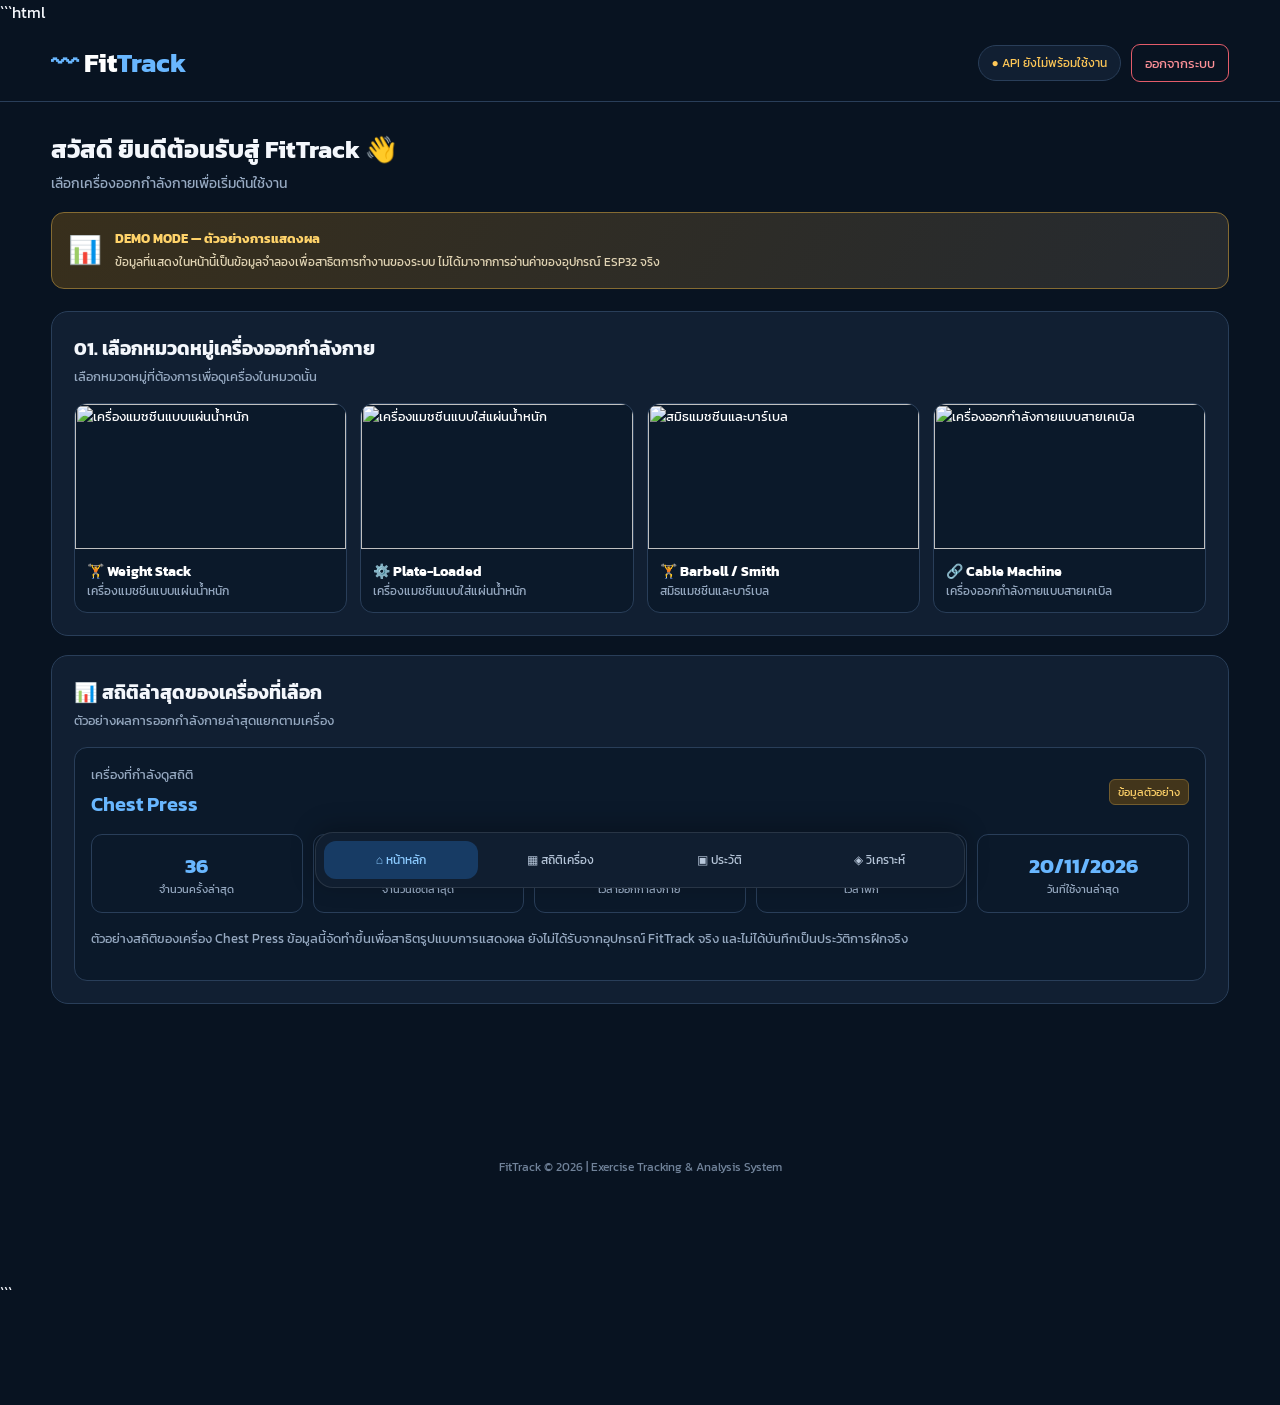
==== FitTrack/FitTrack_dashboard_connected.html @ 3fa054d5 "Add files via upload" ====
```html
<!DOCTYPE html>
<html lang="th">
<head>
<meta charset="UTF-8">
<meta name="viewport" content="width=device-width, initial-scale=1.0">
<title>FitTrack | Dashboard</title>

<style>
@import url('https://fonts.googleapis.com/css2?family=Kanit:wght@300;400;500;600;700&display=swap');

:root {
    --bg:#081321;
    --panel:#111f32;
    --panel2:#172941;
    --blue:#268cff;
    --light:#69b7ff;
    --text:#f4f7fc;
    --muted:#96a9c1;
    --border:#293e59;
    --yellow:#ffc857;
    --green:#36d69a;
    --red:#ff8c96;
}

* {box-sizing:border-box}

html {scroll-behavior:smooth;scroll-padding-top:20px}

body {
    margin:0;
    background:var(--bg);
    color:var(--text);
    font-family:'Kanit',sans-serif;
    padding-bottom:100px;
}

button {font-family:inherit;cursor:pointer}

.app {
    width:100%;
    max-width:1450px;
    margin:auto;
    min-height:100vh;
}

.header {
    padding:18px 4%;
    display:flex;
    justify-content:space-between;
    align-items:center;
    gap:12px;
    border-bottom:1px solid var(--border);
}

.logo {
    font-size:27px;
    font-weight:700;
    color:var(--light);
}

.logo span {color:white}

.header-right {
    display:flex;
    align-items:center;
    gap:10px;
}

.connection {
    background:var(--panel);
    border:1px solid var(--border);
    border-radius:30px;
    padding:8px 13px;
    font-size:12px;
    color:var(--yellow);
}

.logout {
    border:1px solid #e35c6a;
    background:transparent;
    color:#ff9299;
    padding:8px 13px;
    border-radius:9px;
}

main {padding:28px 4% 115px}

.welcome {margin-bottom:18px}

.welcome h1 {
    font-size:25px;
    margin:0;
}

.welcome p {
    color:var(--muted);
    margin:5px 0 0;
    font-size:14px;
}

/* DEMO MODE */

.demo-banner {
    display:flex;
    align-items:flex-start;
    gap:13px;
    padding:16px;
    margin-bottom:22px;
    border:1px solid #856b32;
    background:linear-gradient(120deg,#382f1c,#252a30);
    border-radius:13px;
}

.demo-banner-icon {font-size:27px}

.demo-banner strong {
    color:#ffd36a;
    font-size:13px;
}

.demo-banner p {
    color:#e2d5b5;
    font-size:12px;
    line-height:1.7;
    margin:4px 0 0;
}

.demo-tag {
    display:inline-block;
    color:#ffd36a;
    background:#42351b;
    border:1px solid #725c2e;
    border-radius:6px;
    font-size:11px;
    padding:4px 8px;
}

.section {
    background:var(--panel);
    border:1px solid var(--border);
    border-radius:17px;
    padding:22px;
    margin-bottom:19px;
}

.section-title {margin-bottom:17px}

.section-title h2 {
    margin:0;
    font-size:19px;
}

.section-title p {
    color:var(--muted);
    font-size:13px;
    margin:4px 0 0;
}

.hidden {display:none!important}

/* BOTTOM NAVIGATION */

.nav {
    position:fixed;
    bottom:12px;
    left:50%;
    transform:translateX(-50%);
    width:calc(100% - 32px);
    max-width:650px;
    display:grid;
    grid-template-columns:repeat(4,1fr);
    gap:6px;
    padding:8px;
    background:#101e30;
    border:1px solid rgba(255,255,255,0.1);
    border-radius:18px;
    box-shadow:0 -5px 25px rgba(0,0,0,.25);
    z-index:1000;
}

.nav a {
    display:flex;
    flex-direction:column;
    align-items:center;
    justify-content:center;
    text-decoration:none;
    color:#b6c6d9;
    padding:10px 4px;
    border-radius:12px;
    font-size:12px;
    text-align:center;
    white-space:nowrap;
    transition:.2s;
}

.nav a.active {
    color:#8ccbff;
    background:#173b64;
}

/* CATEGORY */

.category-grid {
    display:grid;
    grid-template-columns:repeat(4,minmax(0,1fr));
    gap:13px;
}

.category-card {
    background:#0b192a;
    border:1px solid var(--border);
    border-radius:13px;
    padding:0;
    overflow:hidden;
    color:white;
    text-align:left;
    transition:.2s;
}

.category-card:hover,
.category-card.selected {
    border:2px solid var(--blue);
    transform:translateY(-2px);
}

.category-card img {
    display:block;
    width:100%;
    height:145px;
    object-fit:cover;
}

.category-info {padding:12px}

.category-info strong {
    display:block;
    font-size:14px;
}

.category-info small {
    color:var(--muted);
    font-size:12px;
}

/* MACHINE */

.machine-grid {
    display:grid;
    grid-template-columns:repeat(3,minmax(0,1fr));
    gap:12px;
}

.machine-card {
    background:#0b192a;
    border:1px solid var(--border);
    border-radius:12px;
    color:white;
    padding:13px;
    text-align:left;
    display:flex;
    align-items:center;
    gap:12px;
    min-width:0;
}

.machine-card:hover,
.machine-card.selected {
    border-color:var(--blue);
    background:#142d4a;
}

.machine-icon {
    width:43px;
    height:43px;
    flex-shrink:0;
    border-radius:10px;
    background:#193b60;
    display:grid;
    place-items:center;
    font-size:22px;
}

.machine-card strong {
    font-size:13px;
    display:block;
}

.machine-card small {
    font-size:11px;
    color:var(--muted);
}

.back-button {
    border:1px solid var(--border);
    background:transparent;
    color:var(--light);
    padding:8px 13px;
    border-radius:8px;
    margin-bottom:15px;
}

.selection-label {
    color:var(--light);
    font-size:12px;
    margin-bottom:8px;
}

/* DETAIL */

.detail-header {
    display:flex;
    justify-content:space-between;
    align-items:center;
    gap:12px;
    flex-wrap:wrap;
    margin-bottom:18px;
}

.detail-header h2 {
    margin:0;
    font-size:22px;
}

.change-button {
    border:1px solid var(--blue);
    color:var(--light);
    background:#102b48;
    border-radius:9px;
    padding:9px 13px;
}

.detail-grid {
    display:grid;
    grid-template-columns:1fr 1fr;
    gap:15px;
}

.panel {
    background:#0b192a;
    border:1px solid var(--border);
    border-radius:13px;
    padding:16px;
    min-width:0;
}

.panel h3 {
    font-size:16px;
    margin:0 0 13px;
}

.muscle-box {
    display:flex;
    gap:14px;
    align-items:center;
    background:var(--panel2);
    padding:12px;
    border-radius:11px;
}

.muscle-box img {
    width:110px;
    height:130px;
    object-fit:cover;
    border-radius:9px;
}

.muscle-box p {
    font-size:13px;
    color:#d4e2f2;
    line-height:1.7;
}

.metrics {
    display:grid;
    grid-template-columns:repeat(4,1fr);
    gap:9px;
    margin-top:13px;
}

.metric {
    background:var(--panel2);
    border-radius:10px;
    padding:12px 5px;
    text-align:center;
}

.metric strong {
    display:block;
    color:var(--light);
    font-size:14px;
}

.metric small {
    color:var(--muted);
    font-size:11px;
}

.note {
    background:#102d4b;
    padding:12px;
    border-radius:10px;
    margin-top:12px;
    color:#d1e8ff;
    font-size:13px;
    line-height:1.8;
}

.note p {margin:4px 0 0}

/* INSTALLATION */

.install-status {
    display:inline-block;
    font-size:11px;
    padding:5px 9px;
    border-radius:6px;
    background:#42351b;
    color:var(--yellow);
    margin-bottom:12px;
}

.install-diagram {
    background:#14263d;
    border:1px solid var(--border);
    border-radius:12px;
    min-height:175px;
    padding:15px;
    display:flex;
    flex-direction:column;
    justify-content:center;
    align-items:center;
    text-align:center;
    gap:8px;
}

.diagram-icon {font-size:48px}
.diagram-main {font-size:14px;font-weight:600}
.diagram-label {color:var(--light);font-size:12px}
.diagram-caption {color:var(--muted);font-size:11px}

.install-list,
.avoid-list {
    padding-left:20px;
    margin:8px 0 0;
    font-size:13px;
    line-height:1.9;
}

.install-list {color:#d3e1f0}
.avoid-list {color:#ffd1d4}

.warning-box {
    background:#38212b;
    border:1px solid #70404c;
    color:#ffd5d9;
    border-radius:10px;
    padding:12px;
    font-size:12px;
    line-height:1.8;
    margin-top:13px;
}

/* ACCORDION */

.accordion {
    margin-top:14px;
    border:1px solid var(--border);
    border-radius:11px;
    overflow:hidden;
}

.accordion summary {
    padding:14px;
    cursor:pointer;
    background:#14263d;
    font-size:14px;
    font-weight:500;
}

.accordion-content {
    padding:13px 16px;
    font-size:13px;
    color:#d0deee;
    line-height:1.9;
    background:#0b192a;
}

.accordion-content p {margin:3px 0}

/* DEVICE */

.device-box {
    display:flex;
    justify-content:space-between;
    align-items:center;
    gap:12px;
    background:var(--panel2);
    padding:15px;
    border-radius:11px;
    margin-top:15px;
}

.device-box strong {
    color:var(--yellow);
    font-size:13px;
}

.demo {
    display:inline-block;
    color:var(--yellow);
    background:#42351b;
    border-radius:6px;
    font-size:11px;
    padding:4px 8px;
}

/* MACHINE STATISTICS */

.machine-stat-heading {
    display:flex;
    justify-content:space-between;
    align-items:center;
    gap:10px;
    flex-wrap:wrap;
    margin-bottom:15px;
}

.stats-machine-name {
    font-size:20px;
    color:var(--light);
    font-weight:600;
    margin-top:5px;
}

.summary-grid {
    display:grid;
    grid-template-columns:repeat(5,1fr);
    gap:10px;
}

.summary-item {
    background:#0b192a;
    border:1px solid var(--border);
    border-radius:11px;
    text-align:center;
    padding:15px 5px;
}

.summary-item strong {
    display:block;
    color:var(--light);
    font-size:21px;
}

.summary-item small {
    color:var(--muted);
    font-size:11px;
}

.empty-stat {
    color:var(--muted);
    font-size:13px;
    line-height:1.8;
    margin-top:14px;
}

/* FOOTER */

.footer {
    text-align:center;
    color:#71839a;
    font-size:12px;
    padding:20px 20px 105px;
}

/* RESPONSIVE */

@media(max-width:900px) {
    .category-grid {grid-template-columns:repeat(2,minmax(0,1fr))}
    .machine-grid {grid-template-columns:repeat(2,minmax(0,1fr))}
    .summary-grid {grid-template-columns:repeat(3,1fr)}
}

@media(max-width:600px) {
    .header {padding:14px}
    .logo {font-size:23px}
    .connection {font-size:10px;padding:7px 9px}
    .logout {padding:7px 9px;font-size:11px}
    main {padding:18px 13px 105px}
    .welcome h1 {font-size:21px}
    .section {padding:15px;border-radius:14px}
    .section-title h2 {font-size:17px}
    .category-grid {grid-template-columns:repeat(2,minmax(0,1fr));gap:9px}
    .category-card img {height:105px}
    .category-info {padding:9px}
    .category-info strong {font-size:12px}
    .category-info small {font-size:10px}
    .machine-grid {grid-template-columns:1fr;gap:9px}
    .machine-card {padding:11px}
    .detail-grid {grid-template-columns:1fr}
    .metrics {grid-template-columns:repeat(2,1fr)}
    .muscle-box img {width:90px;height:115px}
    .summary-grid {grid-template-columns:repeat(2,1fr)}
    .detail-header h2 {font-size:19px}
    .install-diagram {min-height:150px}
    .nav {padding:9px 7px;gap:4px}
    .nav a {font-size:11px;padding:10px 12px}
}
</style>
</head>

<body>
<div class="app">

<header class="header">
    <div class="logo">〰 <span>Fit</span>Track</div>
    <div class="header-right">
        <div class="connection" id="connectionStatus">● กำลังตรวจสอบ API...</div>
        <button class="logout" onclick="logout()">ออกจากระบบ</button>
    </div>
</header>

<main id="home">

<div class="welcome">
    <h1>สวัสดี ยินดีต้อนรับสู่ FitTrack 👋</h1>
    <p>เลือกเครื่องออกกำลังกายเพื่อเริ่มต้นใช้งาน</p>
</div>

<!-- DEMO MODE NOTICE -->
<div class="demo-banner">
    <div class="demo-banner-icon">📊</div>
    <div>
        <strong>DEMO MODE — ตัวอย่างการแสดงผล</strong>
        <p>ข้อมูลที่แสดงในหน้านี้เป็นข้อมูลจำลองเพื่อสาธิตการทำงานของระบบ ไม่ได้มาจากการอ่านค่าของอุปกรณ์ ESP32 จริง</p>
    </div>
</div>

<!-- STEP 1 -->
<section class="section" id="categorySection">
    <div class="section-title">
        <h2>01. เลือกหมวดหมู่เครื่องออกกำลังกาย</h2>
        <p>เลือกหมวดหมู่ที่ต้องการเพื่อดูเครื่องในหมวดนั้น</p>
    </div>
    <div class="category-grid" id="categoryGrid"></div>
</section>

<!-- STEP 2 -->
<section class="section hidden" id="machineSection">
    <button class="back-button" onclick="backToCategories()">← กลับไปเลือกหมวดหมู่</button>
    <div class="section-title">
        <div class="selection-label" id="selectedCategory"></div>
        <h2>02. เลือกเครื่องออกกำลังกาย</h2>
        <p>เลือกเครื่องที่ต้องการเพื่อดูรายละเอียด</p>
    </div>
    <div class="machine-grid" id="machineGrid"></div>
</section>

<!-- STEP 3 -->
<section class="section hidden" id="detailSection">

    <button class="back-button" onclick="backToMachines()">← กลับไปเลือกเครื่อง</button>

    <div class="detail-header">
        <div>
            <div class="selection-label">03. รายละเอียดเครื่องที่เลือก</div>
            <h2 id="detailName"></h2>
        </div>
        <button class="change-button" onclick="backToMachines()">เปลี่ยนเครื่อง</button>
    </div>

    <div class="detail-grid">

        <div class="panel">
            <h3>💪 กล้ามเนื้อที่ใช้งาน</h3>

            <div class="muscle-box">
                <img src="https://images.unsplash.com/photo-1534438327276-14e5300c3a48?w=400" alt="ภาพประกอบฟิตเนส">
                <p id="muscle"></p>
            </div>

            <div class="metrics">
                <div class="metric"><strong id="reps"></strong><small>จำนวนครั้ง</small></div>
                <div class="metric"><strong id="sets"></strong><small>จำนวนเซ็ต</small></div>
                <div class="metric"><strong id="rest"></strong><small>เวลาพัก</small></div>
                <div class="metric"><strong id="time"></strong><small>เวลาโดยประมาณ</small></div>
            </div>

            <div class="note">
                <strong>🔄 วิธีนับจำนวนครั้ง</strong>
                <p id="counting"></p>
            </div>
        </div>

        <div class="panel">
            <h3>📍 ตำแหน่งติดตั้ง FitTrack</h3>

            <span class="install-status" id="installStatus"></span>

            <div class="install-diagram">
                <div class="diagram-icon" id="diagramIcon">📍</div>
                <div class="diagram-main" id="placementTitle"></div>
                <div class="diagram-label" id="placementShort"></div>
                <div class="diagram-caption">ภาพแสดงแนวคิดตำแหน่งติดตั้ง ไม่ใช่ภาพยืนยันเครื่องรุ่นจริง</div>
            </div>

            <h3 style="margin-top:17px">จุดติดตั้งที่ควรตรวจสอบ</h3>
            <ul class="install-list" id="placementList"></ul>

            <h3 style="margin-top:17px">จุดที่ควรหลีกเลี่ยง</h3>
            <ul class="avoid-list" id="avoidList"></ul>

            <div class="warning-box">
                ⚠️ ตำแหน่งติดตั้งนี้เป็นแนวทางตามลักษณะเครื่อง ต้องตรวจสอบรุ่นจริง ความแข็งแรงของจุดยึด และทดสอบก่อนใช้งานทุกครั้ง ห้ามติดตั้งในจุดที่อาจหลุดหรือรบกวนการทำงานของเครื่อง
            </div>
        </div>

    </div>

    <div class="accordion">
        <details open>
            <summary>💡 คำแนะนำในการออกกำลังกาย</summary>
            <div class="accordion-content" id="guidance"></div>
        </details>
    </div>

    <div class="accordion">
        <details>
            <summary>⚠️ ข้อควรระวังในการออกกำลังกาย</summary>
            <div class="accordion-content" id="warnings"></div>
        </details>
    </div>

    <div style="margin-top:18px">
        <button onclick="startSelectedWorkout()"
            style="width:100%;background:#268cff;color:white;border:0;border-radius:10px;padding:14px;font-size:15px">
            ▶ เริ่มออกกำลังกาย
        </button>
    </div>

    <div class="device-box">
        <div>
            <strong>FitTrack Device</strong>
            <div style="font-size:12px;color:#96a9c1;margin-top:4px">
                ESP32-S3 + MPU6050
            </div>
        </div>
        <span class="demo">รอเชื่อมต่อ</span>
    </div>

</section>

<!-- MACHINE STATISTICS -->
<section class="section" id="summary">
    <div class="section-title">
        <h2>📊 สถิติล่าสุดของเครื่องที่เลือก</h2>
        <p>ตัวอย่างผลการออกกำลังกายล่าสุดแยกตามเครื่อง</p>
    </div>

    <div class="panel">
        <div class="machine-stat-heading">
            <div>
                <small style="color:#96a9c1">เครื่องที่กำลังดูสถิติ</small>
                <div class="stats-machine-name" id="latestMachineName">Chest Press</div>
            </div>
            <span class="demo-tag" id="latestStatus">ข้อมูลตัวอย่าง</span>
        </div>

        <div class="summary-grid">
            <div class="summary-item">
                <strong id="latestReps">36</strong>
                <small>จำนวนครั้งล่าสุด</small>
            </div>
            <div class="summary-item">
                <strong id="latestSets">3</strong>
                <small>จำนวนเซ็ตล่าสุด</small>
            </div>
            <div class="summary-item">
                <strong id="latestTime">15 นาที</strong>
                <small>เวลาออกกำลังกาย</small>
            </div>
            <div class="summary-item">
                <strong id="latestRest">90 วิ</strong>
                <small>เวลาพัก</small>
            </div>
            <div class="summary-item">
                <strong id="latestDate">20/11/2026</strong>
                <small>วันที่ใช้งานล่าสุด</small>
            </div>
        </div>

        <p class="empty-stat" id="latestMessage">
            ข้อมูลทั้งหมดเป็นตัวอย่างสำหรับสาธิตระบบเท่านั้น
        </p>
    </div>
</section>

</main>

<!-- BOTTOM NAVIGATION -->
<nav class="nav">
    <a href="dashboard.html" class="active">⌂ หน้าหลัก</a>
    <a href="statistics.html">▦ สถิติเครื่อง</a>
    <a href="history.html">▣ ประวัติ</a>
    <a href="analysis.html">◈ วิเคราะห์</a>
</nav>

<footer class="footer">
    FitTrack © 2026 | Exercise Tracking & Analysis System
</footer>

</div>

<script>

const categories = {
    "Weight Stack": {
        desc:"เครื่องแมชชีนแบบแผ่นน้ำหนัก",
        icon:"🏋️",
        image:"https://images.unsplash.com/photo-1534438327276-14e5300c3a48?w=600",
        machines:["Chest Press","Lat Pulldown","Seated Row","Shoulder Press","Leg Extension","Leg Curl"]
    },
    "Plate-Loaded": {
        desc:"เครื่องแมชชีนแบบใส่แผ่นน้ำหนัก",
        icon:"⚙️",
        image:"https://images.unsplash.com/photo-1579758629938-03607ccdbaba?w=600",
        machines:["Leg Press","Hack Squat","Chest Press Machine","Shoulder Press Machine"]
    },
    "Barbell / Smith": {
        desc:"สมิธแมชชีนและบาร์เบล",
        icon:"🏋️",
        image:"https://images.unsplash.com/photo-1583454110551-21f2fa2afe61?w=600",
        machines:["Smith Squat","Smith Bench Press","Barbell Squat","Barbell Bench Press"]
    },
    "Cable Machine": {
        desc:"เครื่องออกกำลังกายแบบสายเคเบิล",
        icon:"🔗",
        image:"https://images.unsplash.com/photo-1581009146145-b5ef050c2e1e?w=600",
        machines:["Cable Row","Triceps Pushdown","Cable Fly","Cable Biceps Curl"]
    }
};

const machineData = {

"Chest Press": {
muscle:"กล้ามเนื้อหน้าอก หัวไหล่ด้านหน้า และต้นแขนด้านหลัง",
reps:"8-12", sets:"3-4", rest:"60-90 วิ", time:"12-18 นาที",
counting:"นับ 1 ครั้งเมื่อดันมือจับออกและกลับสู่ตำแหน่งเริ่มต้น",
placementTitle:"ชุดแผ่นน้ำหนักที่เคลื่อนที่",placementShort:"Weight Stack",icon:"📍",
placement:["ตรวจสอบแผ่นน้ำหนักที่เคลื่อนที่ขึ้นและลงตามการออกแรง","เลือกพื้นผิวโลหะเรียบที่ไม่กีดขวางการเคลื่อนที่","ตรวจสอบแม่เหล็กและความแน่นของอุปกรณ์ก่อนทดสอบ"],
avoid:["แผ่นน้ำหนักที่อยู่นิ่ง","รางนำทางและช่องว่างระหว่างแผ่นน้ำหนัก","แขนโยก มือจับ และบริเวณที่ผู้ใช้จับเครื่อง"],
guidance:["นั่งให้หลังแนบพนักพิง","ดันมือจับออกอย่างควบคุม","กลับสู่ตำแหน่งเริ่มต้นอย่างช้า ๆ"],
warnings:["ปรับเบาะให้อยู่ในตำแหน่งเหมาะสม","ไม่ใช้น้ำหนักเกินความสามารถ","ไม่ปล่อยแผ่นน้ำหนักกระแทกกัน","ตรวจสอบว่า FitTrack ไม่กีดขวางเครื่อง"]
},

"Lat Pulldown": {
muscle:"กล้ามเนื้อหลังส่วนกว้าง หัวไหล่ด้านหลัง และแขนส่วนหน้า",
reps:"8-12", sets:"3-4", rest:"60-90 วิ", time:"12-18 นาที",
counting:"นับ 1 ครั้งเมื่อดึงบาร์ลงและกลับสู่ตำแหน่งเริ่มต้น",
placementTitle:"ชุดแผ่นน้ำหนักที่เคลื่อนที่",placementShort:"Weight Stack",icon:"📍",
placement:["ตรวจสอบชุดแผ่นน้ำหนักที่เคลื่อนที่ตามการดึงบาร์","เลือกพื้นผิวโลหะของชุดน้ำหนักที่ยึดได้มั่นคง","ทดลองการเคลื่อนที่โดยไม่มีการรบกวนสายเคเบิล"],
avoid:["สายเคเบิลและรอก","รางนำทางของแผ่นน้ำหนัก","บาร์ดึงและบริเวณมือจับ"],
guidance:["นั่งให้มั่นคง","ดึงบาร์ลงด้านหน้าอย่างควบคุม","ค่อย ๆ ปล่อยบาร์กลับ"],
warnings:["ไม่โยกตัวหรือเอนหลังมากเกินไป","ไม่ดึงกระชาก","ระวังสายเคเบิลและรอก"]
},

"Seated Row": {
muscle:"กล้ามเนื้อหลังส่วนกลาง หลังส่วนกว้าง และแขน",
reps:"8-12", sets:"3-4", rest:"60-90 วิ", time:"12-18 นาที",
counting:"นับ 1 ครั้งเมื่อดึงมือจับเข้าหาลำตัวและกลับสู่ตำแหน่งเริ่มต้น",
placementTitle:"ชุดแผ่นน้ำหนักที่เคลื่อนที่",placementShort:"Weight Stack",icon:"📍",
placement:["ตรวจสอบชุดน้ำหนักที่เคลื่อนที่เมื่อดึงมือจับ","เลือกพื้นผิวโลหะที่เคลื่อนที่ตามแรงดึง","ตรวจสอบว่าตำแหน่งยึดไม่ขัดขวางสายเคเบิล"],
avoid:["สายเคเบิลและรอก","มือจับและส่วนที่ผู้ใช้ต้องจับ","รางเลื่อนและช่องว่างของแผ่นน้ำหนัก"],
guidance:["นั่งให้มั่นคง","ดึงมือจับเข้าหาลำตัว","ปล่อยกลับอย่างช้า ๆ"],
warnings:["ไม่กระชากมือจับ","ไม่เอนตัวไปด้านหลังมากเกินไป","ควบคุมหลังให้อยู่ในท่าที่เหมาะสม"]
},

"Shoulder Press": {
muscle:"กล้ามเนื้อหัวไหล่ด้านหน้าและด้านข้าง รวมถึงต้นแขนด้านหลัง",
reps:"8-12", sets:"3-4", rest:"60-90 วิ", time:"12-18 นาที",
counting:"นับ 1 ครั้งเมื่อดันมือจับขึ้นและกลับสู่ตำแหน่งเริ่มต้น",
placementTitle:"ชุดแผ่นน้ำหนักที่เคลื่อนที่",placementShort:"Weight Stack",icon:"📍",
placement:["ตรวจสอบชุดน้ำหนักที่เคลื่อนที่ตามการดันมือจับ","เลือกพื้นผิวโลหะที่ไม่ขัดขวางแขนโยก","ทดสอบการเคลื่อนที่และความแน่นของจุดยึด"],
avoid:["แขนโยกและจุดหมุน","มือจับและตำแหน่งจับของผู้ใช้","รางนำทางและช่องว่างของแผ่นน้ำหนัก"],
guidance:["นั่งให้หลังแนบพนักพิง","ดันมือจับขึ้นอย่างควบคุม","ลดมือจับกลับ"],
warnings:["ปรับเบาะให้เหมาะสม","ไม่แอ่นหลังมากเกินไป","ไม่ใช้น้ำหนักเกินความสามารถ"]
},

"Leg Extension": {
muscle:"กล้ามเนื้อต้นขาด้านหน้า",
reps:"8-12", sets:"3-4", rest:"60-90 วิ", time:"12-18 นาที",
counting:"นับ 1 ครั้งเมื่อเหยียดขาและกลับสู่ตำแหน่งเริ่มต้น",
placementTitle:"ชุดแผ่นน้ำหนักที่เคลื่อนที่",placementShort:"Weight Stack",icon:"📍",
placement:["ตรวจสอบชุดน้ำหนักที่เคลื่อนที่ตามการเหยียดขา","เลือกพื้นผิวโลหะของชุดน้ำหนักที่ยึดได้มั่นคง","ตรวจสอบว่าการติดตั้งไม่ขัดขวางลูกกลิ้งรองขา"],
avoid:["ลูกกลิ้งรองขาและแขนโยก","จุดหมุนของเครื่อง","รางนำทางและช่องว่างของแผ่นน้ำหนัก"],
guidance:["นั่งให้หลังแนบพนักพิง","เหยียดขาขึ้นอย่างควบคุม","ลดขากลับช้า ๆ"],
warnings:["ปรับลูกกลิ้งให้เหมาะสม","ไม่เหยียดขากระแทก","ระวังส่วนที่เคลื่อนที่"]
},

"Leg Curl": {
muscle:"กล้ามเนื้อต้นขาด้านหลัง",
reps:"8-12", sets:"3-4", rest:"60-90 วิ", time:"12-18 นาที",
counting:"นับ 1 ครั้งเมื่องอขาและกลับสู่ตำแหน่งเริ่มต้น",
placementTitle:"ชุดแผ่นน้ำหนักที่เคลื่อนที่",placementShort:"Weight Stack",icon:"📍",
placement:["ตรวจสอบชุดน้ำหนักที่เคลื่อนที่ตามการงอขา","เลือกพื้นผิวโลหะที่ยึดได้มั่นคง","ตรวจสอบการเคลื่อนที่ของลูกกลิ้งก่อนใช้งาน"],
avoid:["ลูกกลิ้งและส่วนรองรับขา","จุดหมุนของเครื่อง","รางนำทางและช่องว่างของแผ่นน้ำหนัก"],
guidance:["จัดท่าให้อยู่ในตำแหน่งเหมาะสม","งอขาเข้าหาลำตัว","ค่อย ๆ กลับสู่ตำแหน่งเริ่มต้น"],
warnings:["ปรับลูกกลิ้งให้เหมาะสม","ไม่ใช้แรงเหวี่ยง","ควบคุมการเคลื่อนไหว"]
},

"Leg Press": {
muscle:"กล้ามเนื้อต้นขาด้านหน้า ต้นขาด้านหลัง และสะโพก",
reps:"8-12", sets:"3-4", rest:"60-90 วิ", time:"12-18 นาที",
counting:"นับ 1 ครั้งเมื่อดันแท่นออกและกลับสู่ตำแหน่งเริ่มต้น",
placementTitle:"ชุดแท่นหรือแขนที่เคลื่อนที่",placementShort:"Moving Carriage",icon:"📍",
placement:["ตรวจสอบส่วนแท่นหรือชุดรับน้ำหนักที่เคลื่อนที่","เลือกพื้นผิวโลหะเรียบที่ไม่รบกวนการเคลื่อนที่","ตรวจสอบจุดยึดตลอดช่วงการเคลื่อนที่ของเครื่อง"],
avoid:["รางเลื่อนและลูกล้อ","ระบบล็อกนิรภัย","พื้นผิวที่อาจสัมผัสผู้ใช้หรือแผ่นน้ำหนัก"],
guidance:["จัดตำแหน่งหลังและเท้าให้เหมาะสม","ดันแท่นออกอย่างควบคุม","กลับสู่ตำแหน่งเริ่มต้น"],
warnings:["ไม่ล็อกเข่าจนสุด","ไม่ลดน้ำหนักเร็วหรือกระแทก","ตรวจสอบระบบล็อกก่อนใช้งาน"]
},

"Hack Squat": {
muscle:"กล้ามเนื้อต้นขาด้านหน้าและกล้ามเนื้อสะโพก",
reps:"8-12", sets:"3-4", rest:"60-90 วิ", time:"12-18 นาที",
counting:"นับ 1 ครั้งเมื่อย่อตัวและกลับขึ้นสู่ตำแหน่งเริ่มต้น",
placementTitle:"ชุดฐานรองหรือแขนที่เคลื่อนที่",placementShort:"Moving Carriage",icon:"📍",
placement:["ตรวจสอบชุดฐานรองที่เคลื่อนที่ตามการย่อตัว","เลือกพื้นผิวโลหะที่ไม่รบกวนการเลื่อน","ตรวจสอบระบบล็อกและจุดยึดก่อนทดสอบ"],
avoid:["รางเลื่อนและลูกล้อ","แผ่นรองไหล่และหลัง","ระบบล็อกและมือจับนิรภัย"],
guidance:["จัดตำแหน่งเท้าให้มั่นคง","ย่อตัวอย่างควบคุม","กลับขึ้นโดยไม่กระแทก"],
warnings:["ตรวจสอบระบบล็อกก่อนใช้งาน","ควบคุมการย่อตัว","ระวังส่วนเลื่อนของเครื่อง"]
},

"Chest Press Machine": {
muscle:"กล้ามเนื้อหน้าอกและหัวไหล่",
reps:"8-12", sets:"3-4", rest:"60-90 วิ", time:"12-18 นาที",
counting:"นับเมื่อดันแขนออกและกลับสู่ตำแหน่งเดิม",
placementTitle:"แขนโยกที่เคลื่อนที่",placementShort:"Moving Arm",icon:"📍",
placement:["ตรวจสอบแขนโยกโลหะที่เคลื่อนที่ตามการดัน","เลือกพื้นผิวที่ไม่สัมผัสมือหรือร่างกาย","ตรวจสอบว่าจุดยึดไม่รบกวนการหมุน"],
avoid:["มือจับและตำแหน่งจับของผู้ใช้","จุดหมุนและข้อต่อ","บริเวณที่อาจหนีบหรือเสียดสีกับโครงเครื่อง"],
guidance:["จัดท่านั่งให้มั่นคง","ดันมือจับออก","กลับสู่ตำแหน่งเดิม"],
warnings:["ปรับเบาะให้เหมาะสม","ไม่ดันกระแทก","ตรวจสอบชิ้นส่วนเคลื่อนที่"]
},

"Shoulder Press Machine": {
muscle:"กล้ามเนื้อหัวไหล่และต้นแขนด้านหลัง",
reps:"8-12", sets:"3-4", rest:"60-90 วิ", time:"12-18 นาที",
counting:"นับเมื่อดันมือจับขึ้นและกลับลง",
placementTitle:"แขนโยกที่เคลื่อนที่",placementShort:"Moving Arm",icon:"📍",
placement:["ตรวจสอบแขนโยกโลหะที่เคลื่อนที่ขึ้นลง","เลือกพื้นผิวที่ไม่กีดขวางมือจับ","ตรวจสอบจุดหมุนตลอดการเคลื่อนไหว"],
avoid:["มือจับและบริเวณจับเครื่อง","จุดหมุนและข้อต่อ","บริเวณที่อาจสัมผัสศีรษะหรือไหล่"],
guidance:["นั่งให้มั่นคง","ดันมือจับขึ้น","ลดมือจับกลับอย่างควบคุม"],
warnings:["ปรับเบาะให้เหมาะสม","ไม่แอ่นหลังมากเกินไป","ระวังจุดหมุน"]
},

"Smith Squat": {
muscle:"กล้ามเนื้อต้นขาและสะโพก",
reps:"5-10", sets:"3-5", rest:"90-120 วิ", time:"15-25 นาที",
counting:"นับเมื่อย่อตัวและกลับขึ้นสู่ท่ายืน",
placementTitle:"ชุดเลื่อนบาร์ของเครื่อง",placementShort:"Smith Carriage",icon:"📍",
placement:["ตรวจสอบโครงชุดเลื่อนบาร์ที่เคลื่อนที่ขึ้นลง","พิจารณาพื้นผิวโลหะที่ไม่ขัดขวางการจับบาร์","ต้องทดสอบระยะเคลื่อนที่และระบบล็อกของรุ่นจริง"],
avoid:["ตำแหน่งที่มือใช้จับบาร์","รางนำทางและระบบล็อก","บริเวณที่อาจสัมผัสร่างกายหรือเสื้อผ้า"],
guidance:["ยืนให้เท้ามั่นคง","ย่อตัวอย่างควบคุม","กลับขึ้นสู่ท่ายืน"],
warnings:["ตรวจสอบระบบล็อกบาร์","จัดแนวหลังและหัวเข่าให้เหมาะสม","ไม่ให้ FitTrack กีดขวางการจับบาร์"]
},

"Smith Bench Press": {
muscle:"กล้ามเนื้อหน้าอก หัวไหล่ และต้นแขนด้านหลัง",
reps:"5-10", sets:"3-5", rest:"90-120 วิ", time:"15-25 นาที",
counting:"นับเมื่อดันบาร์ขึ้นและกลับลงอย่างควบคุม",
placementTitle:"ชุดเลื่อนบาร์ของเครื่อง",placementShort:"Smith Carriage",icon:"📍",
placement:["ตรวจสอบชุดเลื่อนบาร์ที่เคลื่อนที่ขึ้นลง","พิจารณาพื้นผิวโลหะที่ไม่ขัดขวางการจับบาร์","ตรวจสอบระบบล็อกและระยะเคลื่อนที่ของรุ่นจริง"],
avoid:["บริเวณมือจับบาร์","รางเลื่อนและระบบล็อก","บริเวณเหนือผู้ใช้งานที่อุปกรณ์อาจหลุดตก"],
guidance:["จัดท่านอนให้มั่นคง","ดันบาร์ขึ้นอย่างควบคุม","ลดบาร์กลับอย่างระมัดระวัง"],
warnings:["ตรวจสอบระบบล็อกก่อนใช้งาน","จัดตำแหน่งตัวให้เหมาะสม","ไม่ติดอุปกรณ์ในตำแหน่งจับบาร์"]
},

"Barbell Squat": {
muscle:"กล้ามเนื้อต้นขา สะโพก และแกนกลางลำตัว",
reps:"5-10", sets:"3-5", rest:"90-120 วิ", time:"15-25 นาที",
counting:"นับเมื่อย่อตัวและกลับสู่ท่ายืน",
placementTitle:"ไม่แนะนำให้ติดด้วยแม่เหล็กโดยตรง",placementShort:"ต้องมีตัวยึดเสริมที่ผ่านการทดสอบ",icon:"⚠️",
placement:["บาร์เบลทั่วไปไม่มีตำแหน่งติดตั้งแม่เหล็กที่ยืนยันได้เหมือนเครื่องแมชชีน","ควรออกแบบตัวยึดเสริมที่ไม่รบกวนการจับบาร์","ต้องทดสอบการยึดและการไม่หลุดก่อนพิจารณารองรับ"],
avoid:["บริเวณมือจับบาร์","ปลอกบาร์และตำแหน่งแผ่นน้ำหนัก","บริเวณเหนือผู้ใช้หรือจุดที่อาจหลุดตก"],
guidance:["ยืนให้เท้ามั่นคง","ย่อตัวอย่างควบคุม","กลับขึ้นสู่ท่ายืน"],
warnings:["ควบคุมแนวหลังและหัวเข่า","ใช้พื้นที่ที่ปลอดภัย","ไม่ติดอุปกรณ์ที่อาจหลุดระหว่างยก"]
},

"Barbell Bench Press": {
muscle:"กล้ามเนื้อหน้าอก หัวไหล่ และต้นแขนด้านหลัง",
reps:"5-10", sets:"3-5", rest:"90-120 วิ", time:"15-25 นาที",
counting:"นับเมื่อดันบาร์ขึ้นและกลับลง",
placementTitle:"ไม่แนะนำให้ติดด้วยแม่เหล็กโดยตรง",placementShort:"ต้องมีตัวยึดเสริมที่ผ่านการทดสอบ",icon:"⚠️",
placement:["บาร์เบลทั่วไปไม่ใช่จุดติดตั้งแม่เหล็กที่ยืนยันได้","ต้องออกแบบตัวยึดที่ไม่ขัดขวางการจับบาร์","ต้องทดสอบการยึดและความปลอดภัยก่อนรองรับ"],
avoid:["ตำแหน่งมือจับบาร์","ปลอกบาร์และแผ่นน้ำหนัก","บริเวณเหนือผู้ใช้หรือจุดที่อุปกรณ์อาจหลุดตก"],
guidance:["จัดท่านอนให้มั่นคง","ดันบาร์ขึ้นอย่างควบคุม","ลดบาร์กลับอย่างระมัดระวัง"],
warnings:["ตรวจสอบพื้นที่และอุปกรณ์","ควบคุมการเคลื่อนไหว","ไม่ติดอุปกรณ์ในตำแหน่งจับบาร์"]
},

"Cable Row": {
muscle:"กล้ามเนื้อหลังและแขนส่วนหน้า",
reps:"8-12", sets:"3-4", rest:"60-90 วิ", time:"12-18 นาที",
counting:"นับเมื่อดึงมือจับเข้าหาลำตัวและปล่อยกลับ",
placementTitle:"ชุดแผ่นน้ำหนักที่เคลื่อนที่",placementShort:"Weight Stack",icon:"📍",
placement:["ตรวจสอบชุดน้ำหนักที่เคลื่อนที่ตามแรงดึง","เลือกพื้นผิวโลหะที่ไม่รบกวนสายเคเบิล","ตรวจสอบจุดยึดตลอดช่วงการเคลื่อนที่"],
avoid:["สายเคเบิลและรอก","มือจับและส่วนที่ผู้ใช้จับ","รางนำทางและช่องว่างของแผ่นน้ำหนัก"],
guidance:["นั่งให้มั่นคง","ดึงมือจับเข้าหาลำตัว","ปล่อยกลับอย่างช้า ๆ"],
warnings:["ไม่ดึงกระชาก","ควบคุมสายเคเบิล","ระวังสายเคเบิลและรอก"]
},

"Triceps Pushdown": {
muscle:"กล้ามเนื้อต้นแขนด้านหลัง",
reps:"8-12", sets:"3-4", rest:"60-90 วิ", time:"10-15 นาที",
counting:"นับเมื่อกดมือจับลงและกลับสู่ตำแหน่งเดิม",
placementTitle:"ชุดแผ่นน้ำหนักที่เคลื่อนที่",placementShort:"Weight Stack",icon:"📍",
placement:["ตรวจสอบชุดน้ำหนักที่เคลื่อนที่ตามการกดสาย","เลือกพื้นผิวโลหะที่ไม่ขัดขวางรอก","ทดสอบจุดยึดก่อนเริ่มใช้งาน"],
avoid:["สายเคเบิลและรอก","มือจับและอุปกรณ์ต่อพ่วง","รางนำทางของชุดน้ำหนัก"],
guidance:["ยืนให้มั่นคง","กดมือจับลงอย่างควบคุม","กลับสู่ตำแหน่งเริ่มต้น"],
warnings:["ไม่ใช้แรงเหวี่ยง","ควบคุมข้อศอก","ระวังสายเคเบิล"]
},

"Cable Fly": {
muscle:"กล้ามเนื้อหน้าอก",
reps:"8-12", sets:"3-4", rest:"60-90 วิ", time:"10-15 นาที",
counting:"นับเมื่อรวบมือจับเข้าหากันและกางกลับ",
placementTitle:"ชุดน้ำหนักที่เคลื่อนที่",placementShort:"Weight Stack",icon:"📍",
placement:["ตรวจสอบชุดน้ำหนักที่เคลื่อนที่ตามแรงดึง","เลือกพื้นผิวโลหะที่ไม่ขัดขวางสายเคเบิล","ทดสอบการเคลื่อนที่ของชุดน้ำหนัก"],
avoid:["สายเคเบิลและรอก","มือจับและบริเวณที่ผู้ใช้เคลื่อนไหว","รางนำทางและช่องว่างของแผ่นน้ำหนัก"],
guidance:["ยืนให้มั่นคง","รวบมือจับเข้าหากัน","กางแขนกลับอย่างควบคุม"],
warnings:["เลือกน้ำหนักที่ควบคุมได้","ไม่เหยียดแขนกระแทก","ระวังสายเคเบิล"]
},

"Cable Biceps Curl": {
muscle:"กล้ามเนื้อต้นแขนด้านหน้า",
reps:"8-12", sets:"3-4", rest:"60-90 วิ", time:"10-15 นาที",
counting:"นับเมื่อยกมือจับขึ้นและลดกลับ",
placementTitle:"ชุดน้ำหนักที่เคลื่อนที่",placementShort:"Weight Stack",icon:"📍",
placement:["ตรวจสอบชุดน้ำหนักที่เคลื่อนที่ตามแรงดึง","เลือกพื้นผิวโลหะที่ไม่รบกวนรอก","ทดสอบจุดยึดก่อนเริ่มใช้งาน"],
avoid:["สายเคเบิลและรอก","มือจับและอุปกรณ์ต่อพ่วง","รางนำทางของชุดน้ำหนัก"],
guidance:["ยืนให้มั่นคง","งอข้อศอกยกมือจับขึ้น","ลดกลับอย่างช้า ๆ"],
warnings:["ไม่โยกตัวเพื่อช่วยยก","ควบคุมการเคลื่อนไหว","ระวังสายเคเบิลและรอก"]
}

};

let selectedCategory = "";
let selectedMachine = "";

/* DEMO DATA */

const demoStats = {
    "Chest Press": {reps:36,sets:3,time:"15 นาที",rest:"90 วิ",date:"20/11/2026"},
    "Lat Pulldown": {reps:40,sets:4,time:"18 นาที",rest:"90 วิ",date:"19/11/2026"},
    "Seated Row": {reps:36,sets:3,time:"14 นาที",rest:"60 วิ",date:"18/11/2026"},
    "Shoulder Press": {reps:30,sets:3,time:"12 นาที",rest:"90 วิ",date:"17/11/2026"},
    "Leg Extension": {reps:40,sets:4,time:"16 นาที",rest:"60 วิ",date:"16/11/2026"},
    "Leg Curl": {reps:36,sets:3,time:"15 นาที",rest:"60 วิ",date:"15/11/2026"}
};

function getDemoStats(name) {
    if (demoStats[name]) return demoStats[name];

    const index = Object.keys(machineData).indexOf(name);

    return {
        reps:32 + (index % 4) * 4,
        sets:3 + (index % 2),
        time:"15 นาที",
        rest:"90 วิ",
        date:"20/11/2026"
    };
}

/* RENDER CATEGORIES */

function renderCategories() {
    const grid = document.getElementById("categoryGrid");
    grid.innerHTML = "";

    Object.entries(categories).forEach(([name,data]) => {
        const card = document.createElement("button");
        card.className = "category-card";

        card.innerHTML = `
            <img src="${data.image}" alt="${data.desc}">
            <div class="category-info">
                <strong>${data.icon} ${name}</strong>
                <small>${data.desc}</small>
            </div>
        `;

        card.onclick = () => selectCategory(name);
        grid.appendChild(card);
    });
}

function selectCategory(name) {
    selectedCategory = name;

    document.getElementById("categorySection").classList.add("hidden");
    document.getElementById("machineSection").classList.remove("hidden");
    document.getElementById("detailSection").classList.add("hidden");

    document.getElementById("selectedCategory").textContent =
        categories[name].desc;

    renderMachines();
    window.scrollTo({top:0,behavior:"smooth"});
}

function renderMachines() {
    const grid = document.getElementById("machineGrid");
    grid.innerHTML = "";

    categories[selectedCategory].machines.forEach(name => {
        const card = document.createElement("button");
        card.className = "machine-card";

        card.innerHTML = `
            <div class="machine-icon">🏋️</div>
            <div>
                <strong>${name}</strong>
                <small>กดเพื่อดูรายละเอียดและตำแหน่งติดตั้ง</small>
            </div>
        `;

        card.onclick = () => selectMachine(name);
        grid.appendChild(card);
    });
}

/* SELECT MACHINE */

function selectMachine(name) {
    const data = machineData[name];

    if (!data) {
        alert("ยังไม่มีข้อมูลเครื่องนี้");
        return;
    }

    selectedMachine = name;

    document.getElementById("machineSection").classList.add("hidden");
    document.getElementById("detailSection").classList.remove("hidden");

    document.getElementById("detailName").textContent = name;
    document.getElementById("muscle").textContent = data.muscle;

    document.getElementById("reps").textContent = data.reps + " ครั้ง";
    document.getElementById("sets").textContent = data.sets + " เซ็ต";
    document.getElementById("rest").textContent = data.rest;
    document.getElementById("time").textContent = data.time;

    document.getElementById("counting").textContent = data.counting;

    document.getElementById("installStatus").textContent =
        data.icon === "⚠️"
        ? "ต้องออกแบบตัวยึดเพิ่มเติม"
        : "แนวทางตำแหน่งติดตั้ง";

    document.getElementById("diagramIcon").textContent = data.icon;
    document.getElementById("placementTitle").textContent = data.placementTitle;
    document.getElementById("placementShort").textContent = data.placementShort;

    document.getElementById("placementList").innerHTML =
        data.placement.map(item => `<li>${item}</li>`).join("");

    document.getElementById("avoidList").innerHTML =
        data.avoid.map(item => `<li>${item}</li>`).join("");

    document.getElementById("guidance").innerHTML =
        data.guidance.map(item => `<p>✓ ${item}</p>`).join("");

    document.getElementById("warnings").innerHTML =
        data.warnings.map(item => `<p>⚠ ${item}</p>`).join("");

    document.querySelectorAll("#detailSection details").forEach(item => {
        item.open = false;
    });

    renderLatestStats(name);

    window.scrollTo({top:0,behavior:"smooth"});
}

/* LATEST DEMO STATISTICS */

function renderLatestStats(name) {

    const stats = getDemoStats(name);

    document.getElementById("latestMachineName").textContent = name;
    document.getElementById("latestReps").textContent = stats.reps;
    document.getElementById("latestSets").textContent = stats.sets;
    document.getElementById("latestTime").textContent = stats.time;
    document.getElementById("latestRest").textContent = stats.rest;
    document.getElementById("latestDate").textContent = stats.date;

    document.getElementById("latestStatus").textContent =
        "ข้อมูลตัวอย่าง";

    document.getElementById("latestMessage").textContent =
        "ตัวอย่างสถิติของเครื่อง " + name +
        " ข้อมูลนี้จัดทำขึ้นเพื่อสาธิตรูปแบบการแสดงผล " +
        "ยังไม่ได้รับจากอุปกรณ์ FitTrack จริง และไม่ได้บันทึกเป็นประวัติการฝึกจริง";
}

/* START WORKOUT */

function startSelectedWorkout() {

    if (!selectedMachine) {
        alert("กรุณาเลือกเครื่องออกกำลังกายก่อน");
        return;
    }

    const data = machineData[selectedMachine];

    const params = new URLSearchParams({
        machine:selectedMachine,
        reps:data.reps,
        sets:data.sets,
        rest:data.rest,
        mode:"demo"
    });

    window.location.href = "workout.html?" + params.toString();
}

/* NAVIGATION */

function backToCategories() {
    document.getElementById("categorySection").classList.remove("hidden");
    document.getElementById("machineSection").classList.add("hidden");
    document.getElementById("detailSection").classList.add("hidden");

    window.scrollTo({top:0,behavior:"smooth"});
}

function backToMachines() {
    document.getElementById("categorySection").classList.add("hidden");
    document.getElementById("machineSection").classList.remove("hidden");
    document.getElementById("detailSection").classList.add("hidden");

    window.scrollTo({top:0,behavior:"smooth"});
}

function logout() {
    if (confirm("ต้องการออกจากระบบหรือไม่?")) {
        window.location.href = "index.html";
    }
}

/* BOTTOM NAV ACTIVE STATE */

document.querySelectorAll(".nav a").forEach(link => {
    link.addEventListener("click", function() {
        document.querySelectorAll(".nav a").forEach(item => {
            item.classList.remove("active");
        });
        this.classList.add("active");
    });
});

/* API CONNECTION */

const API_BASE_URL = "http://localhost:3000";

function formatDuration(seconds) {
    const totalMinutes = Math.floor((Number(seconds) || 0) / 60);
    const remainingSeconds = (Number(seconds) || 0) % 60;
    if (totalMinutes > 0 && remainingSeconds > 0) return `${totalMinutes} นาที ${remainingSeconds} วินาที`;
    if (totalMinutes > 0) return `${totalMinutes} นาที`;
    return `${remainingSeconds} วินาที`;
}

function formatWorkoutDate(value) {
    if (!value) return "-";
    const date = new Date(value);
    if (Number.isNaN(date.getTime())) return "-";
    return date.toLocaleString("th-TH", {
        day: "2-digit", month: "2-digit", year: "numeric",
        hour: "2-digit", minute: "2-digit"
    });
}

async function loadLatestApiData() {
    const connection = document.getElementById("connectionStatus");
    try {
        const response = await fetch(`${API_BASE_URL}/api/status`, {
            method: "GET", cache: "no-store"
        });
        if (!response.ok) throw new Error("API response error");
        const result = await response.json();
        if (!result.success || !result.data) throw new Error("Invalid API data");

        connection.textContent = "● API เชื่อมต่อแล้ว";
        connection.style.color = "#36d69a";

        const data = result.data;
        if (data.updatedAt && data.machine) {
            document.getElementById("latestMachineName").textContent = data.machine;
            document.getElementById("latestReps").textContent = data.reps;
            document.getElementById("latestSets").textContent = data.sets;
            document.getElementById("latestTime").textContent = formatDuration(data.duration);
            document.getElementById("latestRest").textContent = "-";
            document.getElementById("latestDate").textContent = formatWorkoutDate(data.updatedAt);

            const isHardware = data.mode === "HARDWARE";
            document.getElementById("latestStatus").textContent =
                isHardware ? "ข้อมูลจากอุปกรณ์" : "ข้อมูลจำลองจาก API";
            document.getElementById("latestMessage").textContent =
                isHardware
                    ? "ข้อมูลนี้ได้รับจากอุปกรณ์ FitTrack ผ่าน API"
                    : "ข้อมูลนี้รับจาก API ในโหมด SIMULATION ใช้สำหรับทดสอบการรับส่งข้อมูล ยังไม่ใช่ข้อมูลจากเซนเซอร์จริง";
        } else {
            document.getElementById("latestMessage").textContent =
                "API พร้อมใช้งานแล้ว แต่ยังไม่มีข้อมูลการออกกำลังกายส่งเข้ามา จึงแสดงข้อมูลตัวอย่างในหน้านี้";
        }
    } catch (error) {
        connection.textContent = "● API ยังไม่พร้อมใช้งาน";
        connection.style.color = "#ffc857";
    }
}

/* INITIALIZE */

renderCategories();
renderLatestStats("Chest Press");
loadLatestApiData();
setInterval(loadLatestApiData, 3000);

</script>

</body>
</html>
```
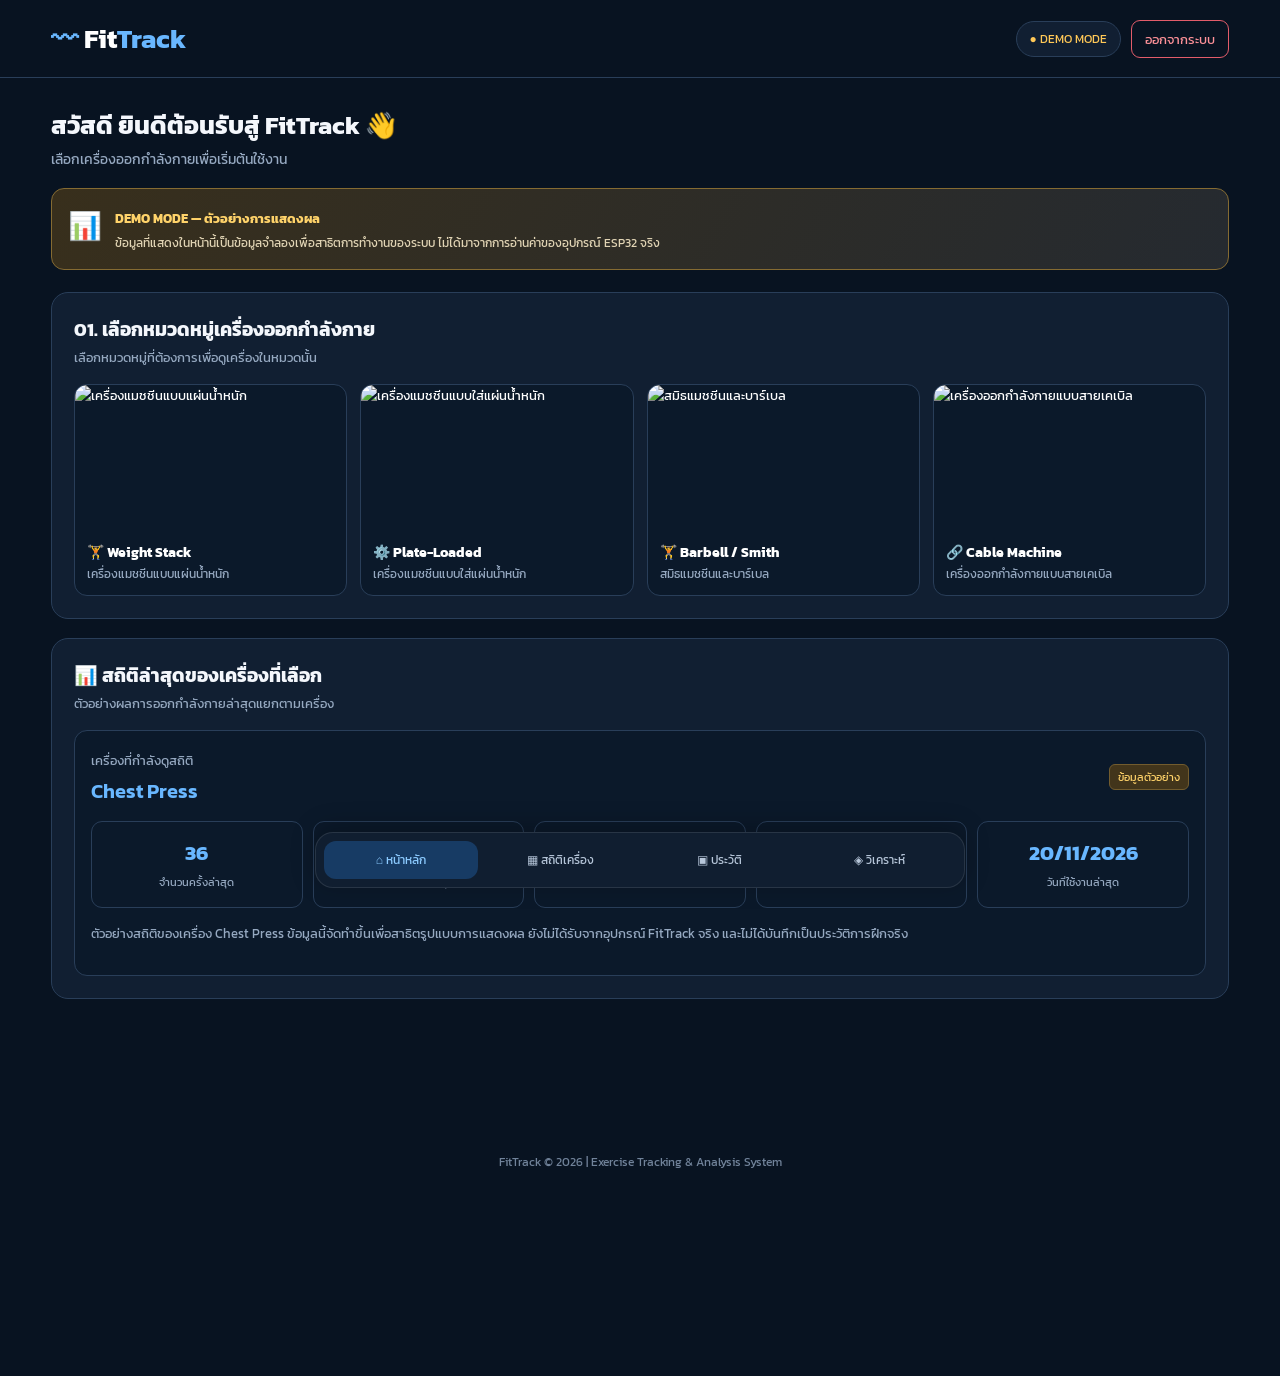
==== commit 27fc22f7: "Update FitTrack_dashboard_connected.html" ====
--- a/FitTrack/FitTrack_dashboard_connected.html
+++ b/FitTrack/FitTrack_dashboard_connected.html
@@ -1,4 +1,4 @@
-```html
+
 <!DOCTYPE html>
 <html lang="th">
 <head>
@@ -24,7 +24,6 @@
 }
 
 * {box-sizing:border-box}
-
 html {scroll-behavior:smooth;scroll-padding-top:20px}
 
 body {
@@ -85,13 +84,8 @@
 }
 
 main {padding:28px 4% 115px}
-
 .welcome {margin-bottom:18px}
-
-.welcome h1 {
-    font-size:25px;
-    margin:0;
-}
+.welcome h1 {font-size:25px;margin:0}
 
 .welcome p {
     color:var(--muted);
@@ -145,11 +139,7 @@
 }
 
 .section-title {margin-bottom:17px}
-
-.section-title h2 {
-    margin:0;
-    font-size:19px;
-}
+.section-title h2 {margin:0;font-size:19px}
 
 .section-title p {
     color:var(--muted);
@@ -232,16 +222,8 @@
 }
 
 .category-info {padding:12px}
-
-.category-info strong {
-    display:block;
-    font-size:14px;
-}
-
-.category-info small {
-    color:var(--muted);
-    font-size:12px;
-}
+.category-info strong {display:block;font-size:14px}
+.category-info small {color:var(--muted);font-size:12px}
 
 /* MACHINE */
 
@@ -281,15 +263,8 @@
     font-size:22px;
 }
 
-.machine-card strong {
-    font-size:13px;
-    display:block;
-}
-
-.machine-card small {
-    font-size:11px;
-    color:var(--muted);
-}
+.machine-card strong {font-size:13px;display:block}
+.machine-card small {font-size:11px;color:var(--muted)}
 
 .back-button {
     border:1px solid var(--border);
@@ -317,10 +292,7 @@
     margin-bottom:18px;
 }
 
-.detail-header h2 {
-    margin:0;
-    font-size:22px;
-}
+.detail-header h2 {margin:0;font-size:22px}
 
 .change-button {
     border:1px solid var(--blue);
@@ -344,10 +316,7 @@
     min-width:0;
 }
 
-.panel h3 {
-    font-size:16px;
-    margin:0 0 13px;
-}
+.panel h3 {font-size:16px;margin:0 0 13px}
 
 .muscle-box {
     display:flex;
@@ -391,10 +360,7 @@
     font-size:14px;
 }
 
-.metric small {
-    color:var(--muted);
-    font-size:11px;
-}
+.metric small {color:var(--muted);font-size:11px}
 
 .note {
     background:#102d4b;
@@ -501,10 +467,7 @@
     margin-top:15px;
 }
 
-.device-box strong {
-    color:var(--yellow);
-    font-size:13px;
-}
+.device-box strong {color:var(--yellow);font-size:13px}
 
 .demo {
     display:inline-block;
@@ -553,10 +516,7 @@
     font-size:21px;
 }
 
-.summary-item small {
-    color:var(--muted);
-    font-size:11px;
-}
+.summary-item small {color:var(--muted);font-size:11px}
 
 .empty-stat {
     color:var(--muted);
@@ -628,7 +588,6 @@
     <p>เลือกเครื่องออกกำลังกายเพื่อเริ่มต้นใช้งาน</p>
 </div>
 
-<!-- DEMO MODE NOTICE -->
 <div class="demo-banner">
     <div class="demo-banner-icon">📊</div>
     <div>
@@ -637,7 +596,6 @@
     </div>
 </div>
 
-<!-- STEP 1 -->
 <section class="section" id="categorySection">
     <div class="section-title">
         <h2>01. เลือกหมวดหมู่เครื่องออกกำลังกาย</h2>
@@ -646,7 +604,6 @@
     <div class="category-grid" id="categoryGrid"></div>
 </section>
 
-<!-- STEP 2 -->
 <section class="section hidden" id="machineSection">
     <button class="back-button" onclick="backToCategories()">← กลับไปเลือกหมวดหมู่</button>
     <div class="section-title">
@@ -657,7 +614,6 @@
     <div class="machine-grid" id="machineGrid"></div>
 </section>
 
-<!-- STEP 3 -->
 <section class="section hidden" id="detailSection">
 
     <button class="back-button" onclick="backToMachines()">← กลับไปเลือกเครื่อง</button>
@@ -751,7 +707,6 @@
 
 </section>
 
-<!-- MACHINE STATISTICS -->
 <section class="section" id="summary">
     <div class="section-title">
         <h2>📊 สถิติล่าสุดของเครื่องที่เลือก</h2>
@@ -800,7 +755,7 @@
 
 <!-- BOTTOM NAVIGATION -->
 <nav class="nav">
-    <a href="dashboard.html" class="active">⌂ หน้าหลัก</a>
+    <a href="FitTrack_dashboard_connected.html" class="active">⌂ หน้าหลัก</a>
     <a href="statistics.html">▦ สถิติเครื่อง</a>
     <a href="history.html">▣ ประวัติ</a>
     <a href="analysis.html">◈ วิเคราะห์</a>
@@ -813,7 +768,6 @@
 </div>
 
 <script>
-
 const categories = {
     "Weight Stack": {
         desc:"เครื่องแมชชีนแบบแผ่นน้ำหนัก",
@@ -842,7 +796,6 @@
 };
 
 const machineData = {
-
 "Chest Press": {
 muscle:"กล้ามเนื้อหน้าอก หัวไหล่ด้านหน้า และต้นแขนด้านหลัง",
 reps:"8-12", sets:"3-4", rest:"60-90 วิ", time:"12-18 นาที",
@@ -853,7 +806,6 @@
 guidance:["นั่งให้หลังแนบพนักพิง","ดันมือจับออกอย่างควบคุม","กลับสู่ตำแหน่งเริ่มต้นอย่างช้า ๆ"],
 warnings:["ปรับเบาะให้อยู่ในตำแหน่งเหมาะสม","ไม่ใช้น้ำหนักเกินความสามารถ","ไม่ปล่อยแผ่นน้ำหนักกระแทกกัน","ตรวจสอบว่า FitTrack ไม่กีดขวางเครื่อง"]
 },
-
 "Lat Pulldown": {
 muscle:"กล้ามเนื้อหลังส่วนกว้าง หัวไหล่ด้านหลัง และแขนส่วนหน้า",
 reps:"8-12", sets:"3-4", rest:"60-90 วิ", time:"12-18 นาที",
@@ -864,7 +816,6 @@
 guidance:["นั่งให้มั่นคง","ดึงบาร์ลงด้านหน้าอย่างควบคุม","ค่อย ๆ ปล่อยบาร์กลับ"],
 warnings:["ไม่โยกตัวหรือเอนหลังมากเกินไป","ไม่ดึงกระชาก","ระวังสายเคเบิลและรอก"]
 },
-
 "Seated Row": {
 muscle:"กล้ามเนื้อหลังส่วนกลาง หลังส่วนกว้าง และแขน",
 reps:"8-12", sets:"3-4", rest:"60-90 วิ", time:"12-18 นาที",
@@ -875,7 +826,6 @@
 guidance:["นั่งให้มั่นคง","ดึงมือจับเข้าหาลำตัว","ปล่อยกลับอย่างช้า ๆ"],
 warnings:["ไม่กระชากมือจับ","ไม่เอนตัวไปด้านหลังมากเกินไป","ควบคุมหลังให้อยู่ในท่าที่เหมาะสม"]
 },
-
 "Shoulder Press": {
 muscle:"กล้ามเนื้อหัวไหล่ด้านหน้าและด้านข้าง รวมถึงต้นแขนด้านหลัง",
 reps:"8-12", sets:"3-4", rest:"60-90 วิ", time:"12-18 นาที",
@@ -886,7 +836,6 @@
 guidance:["นั่งให้หลังแนบพนักพิง","ดันมือจับขึ้นอย่างควบคุม","ลดมือจับกลับ"],
 warnings:["ปรับเบาะให้เหมาะสม","ไม่แอ่นหลังมากเกินไป","ไม่ใช้น้ำหนักเกินความสามารถ"]
 },
-
 "Leg Extension": {
 muscle:"กล้ามเนื้อต้นขาด้านหน้า",
 reps:"8-12", sets:"3-4", rest:"60-90 วิ", time:"12-18 นาที",
@@ -897,7 +846,6 @@
 guidance:["นั่งให้หลังแนบพนักพิง","เหยียดขาขึ้นอย่างควบคุม","ลดขากลับช้า ๆ"],
 warnings:["ปรับลูกกลิ้งให้เหมาะสม","ไม่เหยียดขากระแทก","ระวังส่วนที่เคลื่อนที่"]
 },
-
 "Leg Curl": {
 muscle:"กล้ามเนื้อต้นขาด้านหลัง",
 reps:"8-12", sets:"3-4", rest:"60-90 วิ", time:"12-18 นาที",
@@ -908,7 +856,6 @@
 guidance:["จัดท่าให้อยู่ในตำแหน่งเหมาะสม","งอขาเข้าหาลำตัว","ค่อย ๆ กลับสู่ตำแหน่งเริ่มต้น"],
 warnings:["ปรับลูกกลิ้งให้เหมาะสม","ไม่ใช้แรงเหวี่ยง","ควบคุมการเคลื่อนไหว"]
 },
-
 "Leg Press": {
 muscle:"กล้ามเนื้อต้นขาด้านหน้า ต้นขาด้านหลัง และสะโพก",
 reps:"8-12", sets:"3-4", rest:"60-90 วิ", time:"12-18 นาที",
@@ -919,7 +866,6 @@
 guidance:["จัดตำแหน่งหลังและเท้าให้เหมาะสม","ดันแท่นออกอย่างควบคุม","กลับสู่ตำแหน่งเริ่มต้น"],
 warnings:["ไม่ล็อกเข่าจนสุด","ไม่ลดน้ำหนักเร็วหรือกระแทก","ตรวจสอบระบบล็อกก่อนใช้งาน"]
 },
-
 "Hack Squat": {
 muscle:"กล้ามเนื้อต้นขาด้านหน้าและกล้ามเนื้อสะโพก",
 reps:"8-12", sets:"3-4", rest:"60-90 วิ", time:"12-18 นาที",
@@ -930,7 +876,6 @@
 guidance:["จัดตำแหน่งเท้าให้มั่นคง","ย่อตัวอย่างควบคุม","กลับขึ้นโดยไม่กระแทก"],
 warnings:["ตรวจสอบระบบล็อกก่อนใช้งาน","ควบคุมการย่อตัว","ระวังส่วนเลื่อนของเครื่อง"]
 },
-
 "Chest Press Machine": {
 muscle:"กล้ามเนื้อหน้าอกและหัวไหล่",
 reps:"8-12", sets:"3-4", rest:"60-90 วิ", time:"12-18 นาที",
@@ -941,7 +886,6 @@
 guidance:["จัดท่านั่งให้มั่นคง","ดันมือจับออก","กลับสู่ตำแหน่งเดิม"],
 warnings:["ปรับเบาะให้เหมาะสม","ไม่ดันกระแทก","ตรวจสอบชิ้นส่วนเคลื่อนที่"]
 },
-
 "Shoulder Press Machine": {
 muscle:"กล้ามเนื้อหัวไหล่และต้นแขนด้านหลัง",
 reps:"8-12", sets:"3-4", rest:"60-90 วิ", time:"12-18 นาที",
@@ -952,7 +896,6 @@
 guidance:["นั่งให้มั่นคง","ดันมือจับขึ้น","ลดมือจับกลับอย่างควบคุม"],
 warnings:["ปรับเบาะให้เหมาะสม","ไม่แอ่นหลังมากเกินไป","ระวังจุดหมุน"]
 },
-
 "Smith Squat": {
 muscle:"กล้ามเนื้อต้นขาและสะโพก",
 reps:"5-10", sets:"3-5", rest:"90-120 วิ", time:"15-25 นาที",
@@ -963,7 +906,6 @@
 guidance:["ยืนให้เท้ามั่นคง","ย่อตัวอย่างควบคุม","กลับขึ้นสู่ท่ายืน"],
 warnings:["ตรวจสอบระบบล็อกบาร์","จัดแนวหลังและหัวเข่าให้เหมาะสม","ไม่ให้ FitTrack กีดขวางการจับบาร์"]
 },
-
 "Smith Bench Press": {
 muscle:"กล้ามเนื้อหน้าอก หัวไหล่ และต้นแขนด้านหลัง",
 reps:"5-10", sets:"3-5", rest:"90-120 วิ", time:"15-25 นาที",
@@ -974,7 +916,6 @@
 guidance:["จัดท่านอนให้มั่นคง","ดันบาร์ขึ้นอย่างควบคุม","ลดบาร์กลับอย่างระมัดระวัง"],
 warnings:["ตรวจสอบระบบล็อกก่อนใช้งาน","จัดตำแหน่งตัวให้เหมาะสม","ไม่ติดอุปกรณ์ในตำแหน่งจับบาร์"]
 },
-
 "Barbell Squat": {
 muscle:"กล้ามเนื้อต้นขา สะโพก และแกนกลางลำตัว",
 reps:"5-10", sets:"3-5", rest:"90-120 วิ", time:"15-25 นาที",
@@ -985,7 +926,6 @@
 guidance:["ยืนให้เท้ามั่นคง","ย่อตัวอย่างควบคุม","กลับขึ้นสู่ท่ายืน"],
 warnings:["ควบคุมแนวหลังและหัวเข่า","ใช้พื้นที่ที่ปลอดภัย","ไม่ติดอุปกรณ์ที่อาจหลุดระหว่างยก"]
 },
-
 "Barbell Bench Press": {
 muscle:"กล้ามเนื้อหน้าอก หัวไหล่ และต้นแขนด้านหลัง",
 reps:"5-10", sets:"3-5", rest:"90-120 วิ", time:"15-25 นาที",
@@ -996,7 +936,6 @@
 guidance:["จัดท่านอนให้มั่นคง","ดันบาร์ขึ้นอย่างควบคุม","ลดบาร์กลับอย่างระมัดระวัง"],
 warnings:["ตรวจสอบพื้นที่และอุปกรณ์","ควบคุมการเคลื่อนไหว","ไม่ติดอุปกรณ์ในตำแหน่งจับบาร์"]
 },
-
 "Cable Row": {
 muscle:"กล้ามเนื้อหลังและแขนส่วนหน้า",
 reps:"8-12", sets:"3-4", rest:"60-90 วิ", time:"12-18 นาที",
@@ -1007,7 +946,6 @@
 guidance:["นั่งให้มั่นคง","ดึงมือจับเข้าหาลำตัว","ปล่อยกลับอย่างช้า ๆ"],
 warnings:["ไม่ดึงกระชาก","ควบคุมสายเคเบิล","ระวังสายเคเบิลและรอก"]
 },
-
 "Triceps Pushdown": {
 muscle:"กล้ามเนื้อต้นแขนด้านหลัง",
 reps:"8-12", sets:"3-4", rest:"60-90 วิ", time:"10-15 นาที",
@@ -1018,7 +956,6 @@
 guidance:["ยืนให้มั่นคง","กดมือจับลงอย่างควบคุม","กลับสู่ตำแหน่งเริ่มต้น"],
 warnings:["ไม่ใช้แรงเหวี่ยง","ควบคุมข้อศอก","ระวังสายเคเบิล"]
 },
-
 "Cable Fly": {
 muscle:"กล้ามเนื้อหน้าอก",
 reps:"8-12", sets:"3-4", rest:"60-90 วิ", time:"10-15 นาที",
@@ -1029,7 +966,6 @@
 guidance:["ยืนให้มั่นคง","รวบมือจับเข้าหากัน","กางแขนกลับอย่างควบคุม"],
 warnings:["เลือกน้ำหนักที่ควบคุมได้","ไม่เหยียดแขนกระแทก","ระวังสายเคเบิล"]
 },
-
 "Cable Biceps Curl": {
 muscle:"กล้ามเนื้อต้นแขนด้านหน้า",
 reps:"8-12", sets:"3-4", rest:"60-90 วิ", time:"10-15 นาที",
@@ -1040,7 +976,6 @@
 guidance:["ยืนให้มั่นคง","งอข้อศอกยกมือจับขึ้น","ลดกลับอย่างช้า ๆ"],
 warnings:["ไม่โยกตัวเพื่อช่วยยก","ควบคุมการเคลื่อนไหว","ระวังสายเคเบิลและรอก"]
 }
-
 };
 
 let selectedCategory = "";
@@ -1187,7 +1122,6 @@
 /* LATEST DEMO STATISTICS */
 
 function renderLatestStats(name) {
-
     const stats = getDemoStats(name);
 
     document.getElementById("latestMachineName").textContent = name;
@@ -1209,7 +1143,6 @@
 /* START WORKOUT */
 
 function startSelectedWorkout() {
-
     if (!selectedMachine) {
         alert("กรุณาเลือกเครื่องออกกำลังกายก่อน");
         return;
@@ -1265,40 +1198,79 @@
 
 /* API CONNECTION */
 
-const API_BASE_URL = "http://localhost:3000";
+/*
+  เปิดในเครื่อง:
+  ใช้ API ที่ http://localhost:3000
+
+  เปิดผ่าน Netlify:
+  แสดง DEMO MODE เพราะ localhost ของผู้ใช้
+  ไม่ใช่เซิร์ฟเวอร์ API ที่เผยแพร่บนอินเทอร์เน็ต
+*/
+
+const IS_LOCAL = ["localhost", "127.0.0.1"].includes(window.location.hostname);
+const API_BASE_URL = IS_LOCAL ? "http://localhost:3000" : "";
 
 function formatDuration(seconds) {
-    const totalMinutes = Math.floor((Number(seconds) || 0) / 60);
-    const remainingSeconds = (Number(seconds) || 0) % 60;
-    if (totalMinutes > 0 && remainingSeconds > 0) return `${totalMinutes} นาที ${remainingSeconds} วินาที`;
+    const totalSeconds = Number(seconds) || 0;
+    const totalMinutes = Math.floor(totalSeconds / 60);
+    const remainingSeconds = totalSeconds % 60;
+
+    if (totalMinutes > 0 && remainingSeconds > 0) {
+        return `${totalMinutes} นาที ${remainingSeconds} วินาที`;
+    }
+
     if (totalMinutes > 0) return `${totalMinutes} นาที`;
+
     return `${remainingSeconds} วินาที`;
 }
 
 function formatWorkoutDate(value) {
     if (!value) return "-";
+
     const date = new Date(value);
+
     if (Number.isNaN(date.getTime())) return "-";
+
     return date.toLocaleString("th-TH", {
-        day: "2-digit", month: "2-digit", year: "numeric",
-        hour: "2-digit", minute: "2-digit"
+        day:"2-digit",
+        month:"2-digit",
+        year:"numeric",
+        hour:"2-digit",
+        minute:"2-digit"
     });
 }
 
 async function loadLatestApiData() {
     const connection = document.getElementById("connectionStatus");
+
+    /* Netlify หรือเว็บไซต์ที่ไม่ได้เปิดในเครื่อง */
+    if (!API_BASE_URL) {
+        connection.textContent = "● DEMO MODE";
+        connection.style.color = "#ffc857";
+        return;
+    }
+
     try {
         const response = await fetch(`${API_BASE_URL}/api/status`, {
-            method: "GET", cache: "no-store"
+            method:"GET",
+            cache:"no-store"
         });
-        if (!response.ok) throw new Error("API response error");
+
+        if (!response.ok) {
+            throw new Error("API response error");
+        }
+
         const result = await response.json();
-        if (!result.success || !result.data) throw new Error("Invalid API data");
+
+        if (!result.success || !result.data) {
+            throw new Error("Invalid API data");
+        }
 
         connection.textContent = "● API เชื่อมต่อแล้ว";
         connection.style.color = "#36d69a";
 
         const data = result.data;
+
         if (data.updatedAt && data.machine) {
             document.getElementById("latestMachineName").textContent = data.machine;
             document.getElementById("latestReps").textContent = data.reps;
@@ -1308,8 +1280,10 @@
             document.getElementById("latestDate").textContent = formatWorkoutDate(data.updatedAt);
 
             const isHardware = data.mode === "HARDWARE";
+
             document.getElementById("latestStatus").textContent =
                 isHardware ? "ข้อมูลจากอุปกรณ์" : "ข้อมูลจำลองจาก API";
+
             document.getElementById("latestMessage").textContent =
                 isHardware
                     ? "ข้อมูลนี้ได้รับจากอุปกรณ์ FitTrack ผ่าน API"
@@ -1318,6 +1292,7 @@
             document.getElementById("latestMessage").textContent =
                 "API พร้อมใช้งานแล้ว แต่ยังไม่มีข้อมูลการออกกำลังกายส่งเข้ามา จึงแสดงข้อมูลตัวอย่างในหน้านี้";
         }
+
     } catch (error) {
         connection.textContent = "● API ยังไม่พร้อมใช้งาน";
         connection.style.color = "#ffc857";
@@ -1329,10 +1304,13 @@
 renderCategories();
 renderLatestStats("Chest Press");
 loadLatestApiData();
-setInterval(loadLatestApiData, 3000);
+
+/* ตรวจสอบ API เฉพาะตอนเปิดในเครื่อง */
+if (API_BASE_URL) {
+    setInterval(loadLatestApiData, 3000);
+}
 
 </script>
 
 </body>
 </html>
-```
